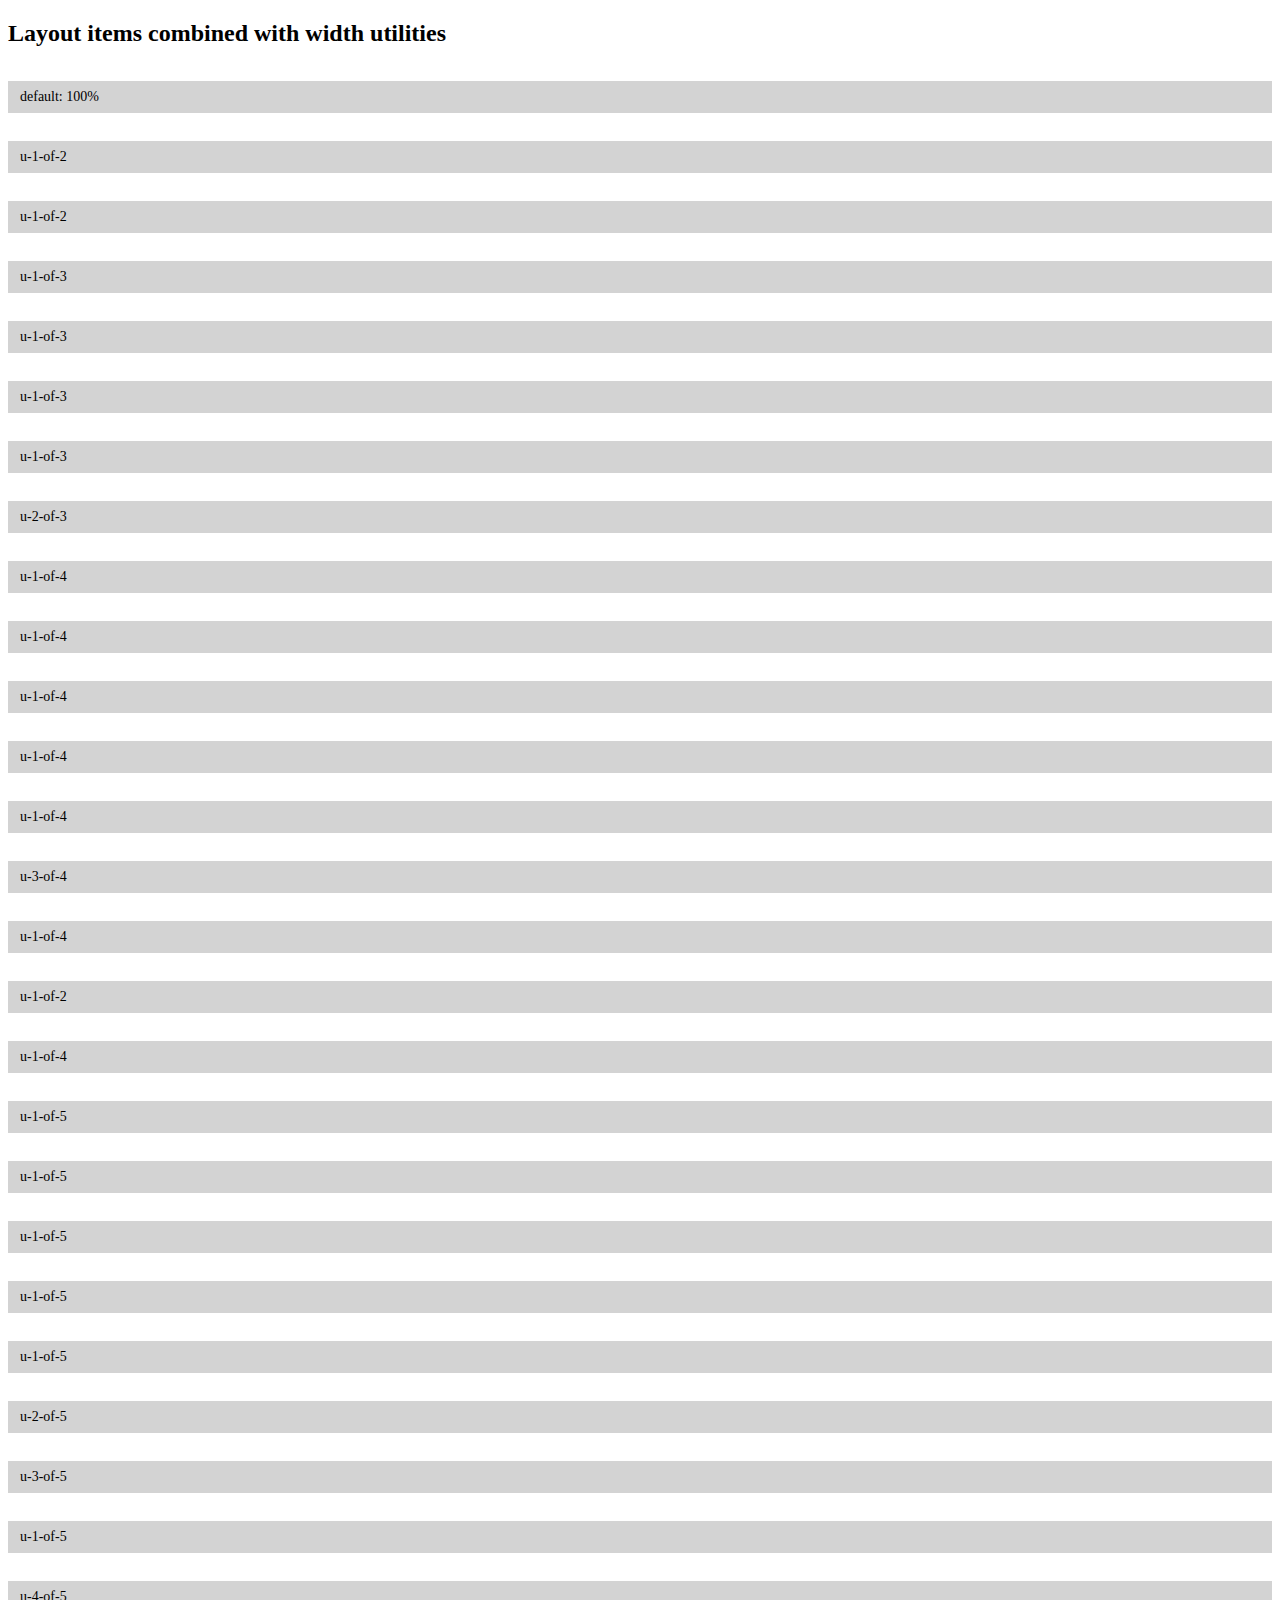
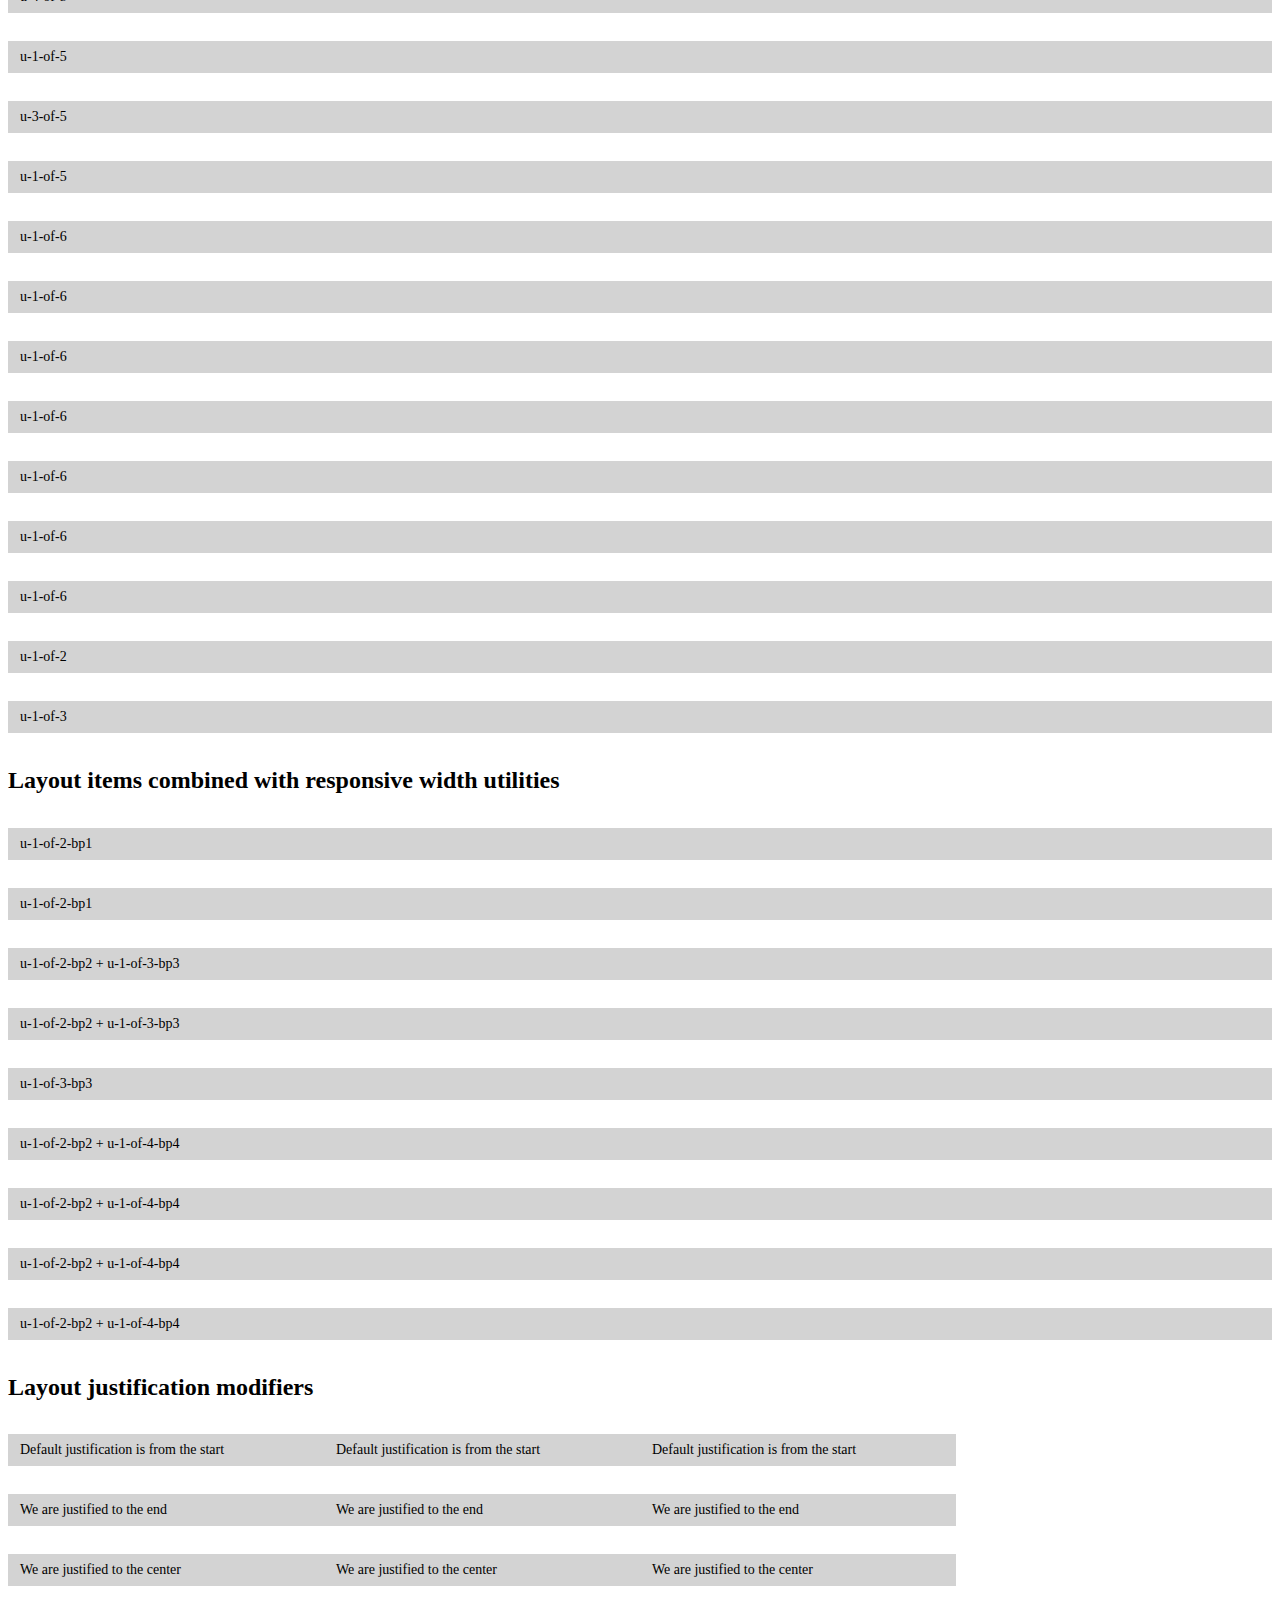
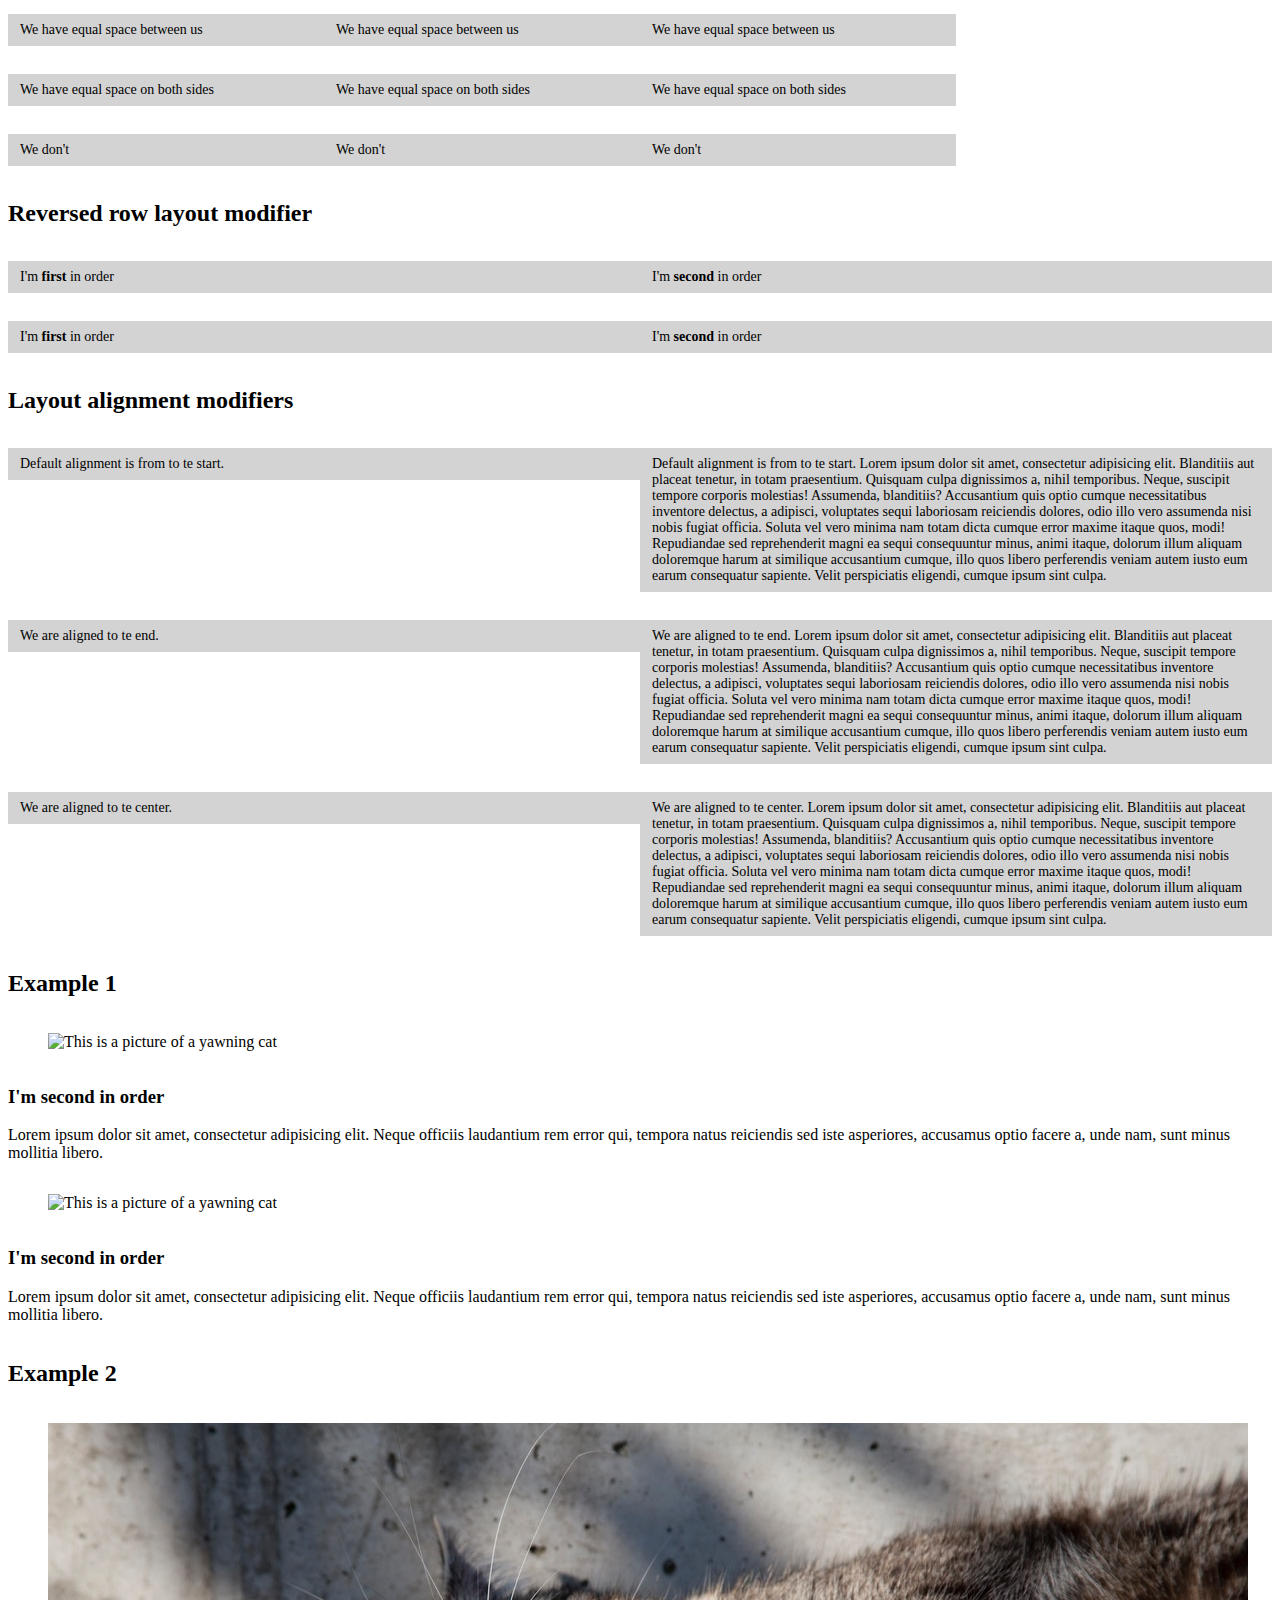
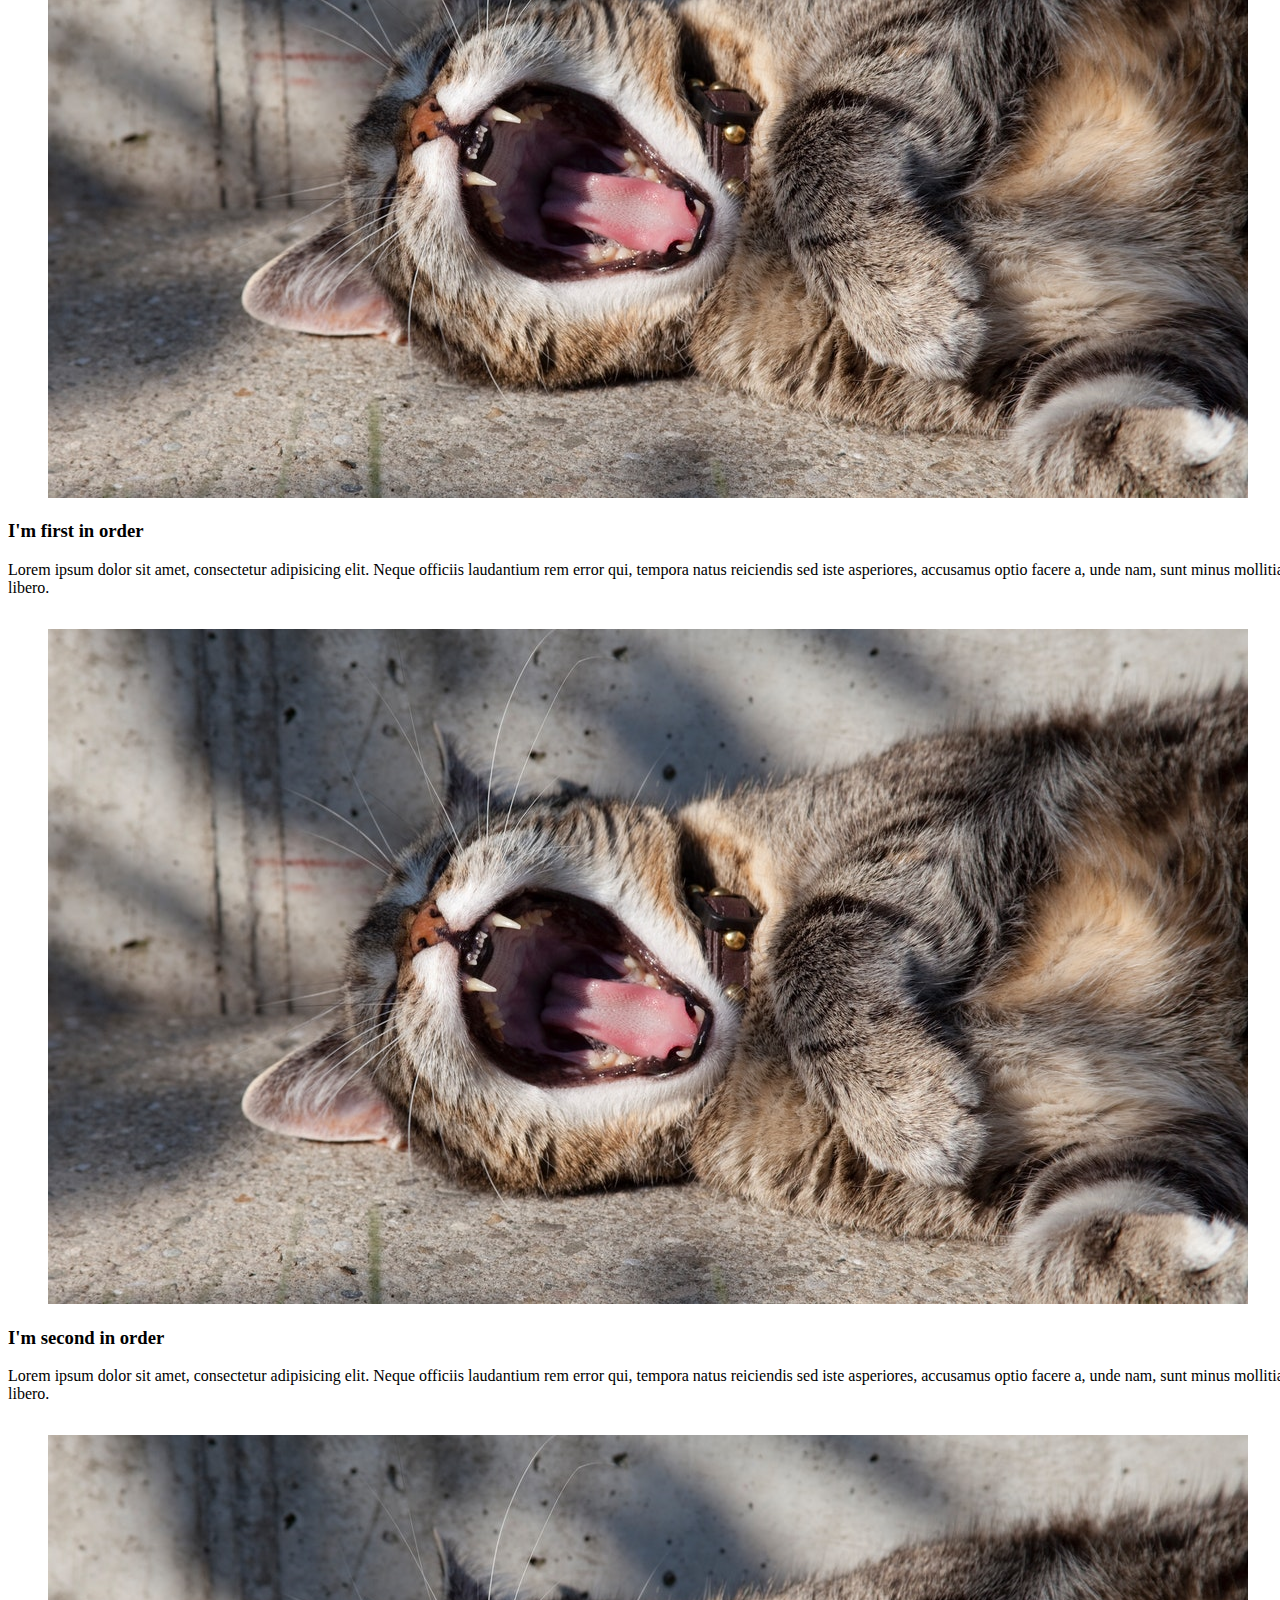
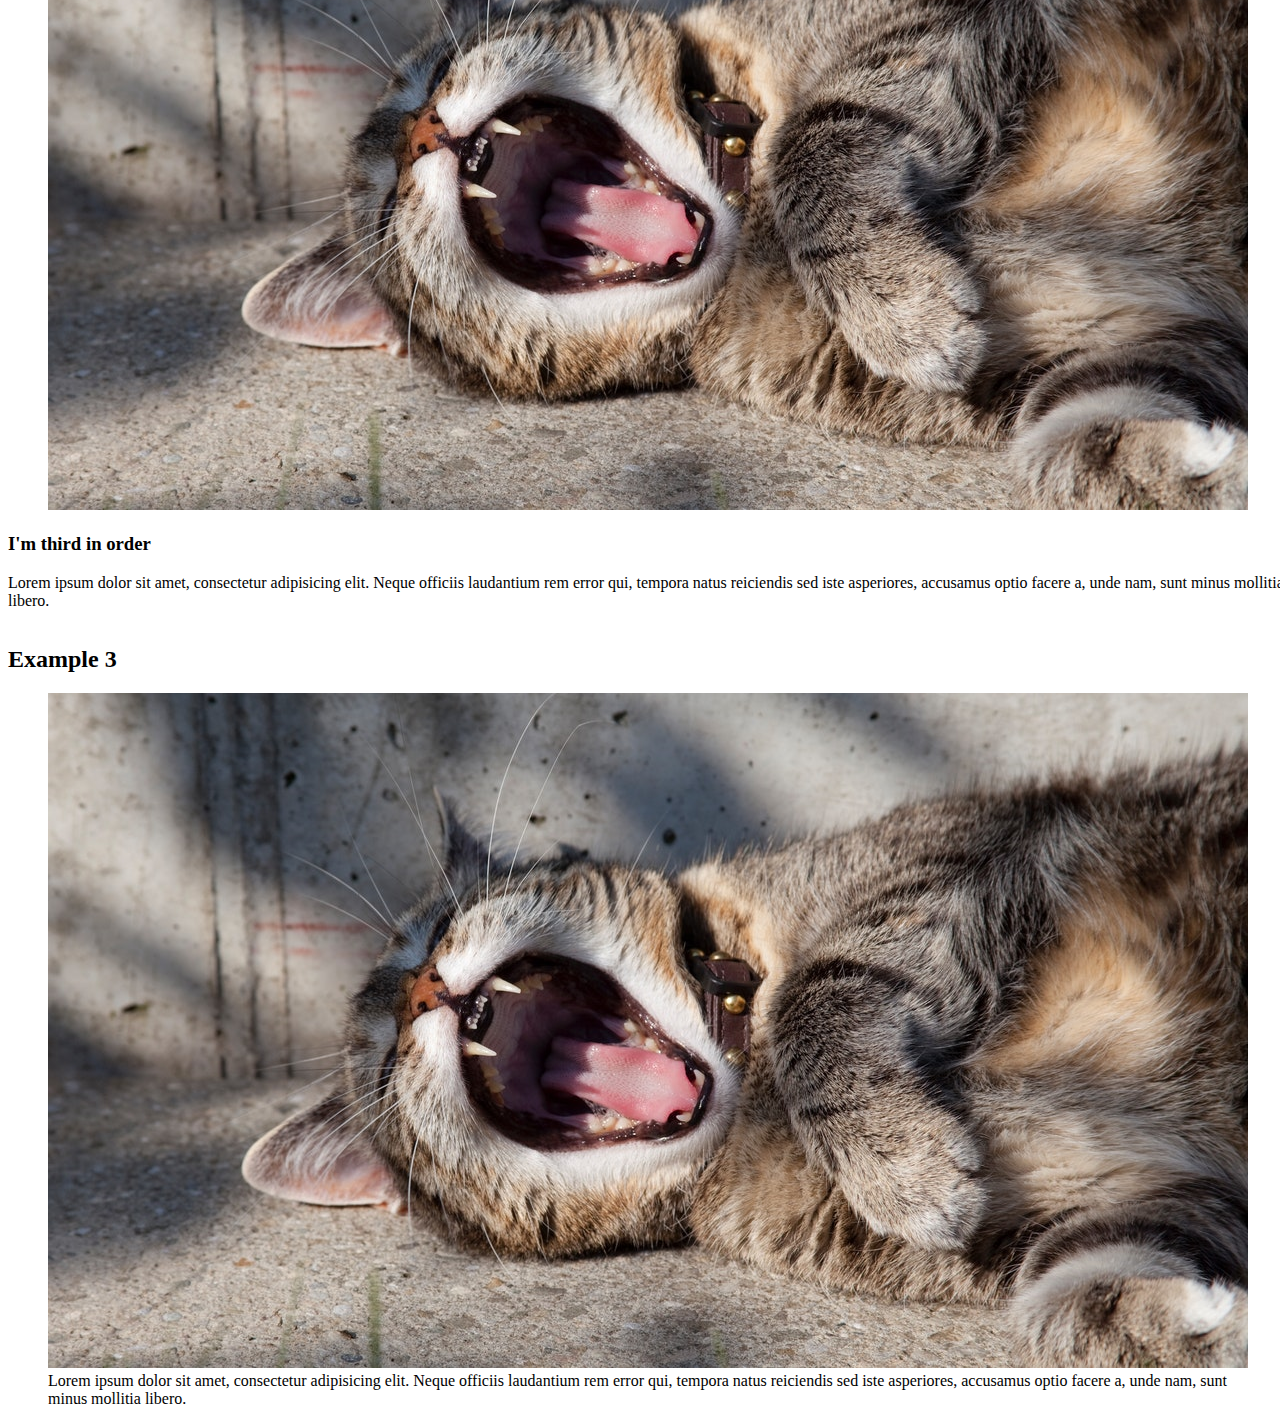
==== layout.html @ ce3c095b "Initial commit" ====
<!DOCTYPE html>
<html lang="en">

<head>
    <meta charset="utf-8">
    <meta http-equiv="x-ua-compatible" content="ie=edge">
    <title>Simon Coudeville - HTML5 Boilerplate</title>
    <meta name="description" content="This is my HTML5 boilerplate.">
    <meta name="viewport" content="width=device-width, initial-scale=1.0">
    <link rel="stylesheet" href="css/screen.css">
</head>

<body>
    <section class="o-row o-row--l">
        <div class="o-container">
            <h2>Layout items combined with width utilities</h2>
            <div class="o-layout o-layout--gutter">
                <div class="o-layout__item">
                    <p class="c-layout-block c-layout-block--ellipsis">default: 100%</p>
                </div>
                <div class="o-layout__item">
                    <p class="c-layout-block c-layout-block--ellipsis">u-1-of-2</p>
                </div>
                <div class="o-layout__item">
                    <p class="c-layout-block c-layout-block--ellipsis">u-1-of-2</p>
                </div>
                <div class="o-layout__item">
                    <p class="c-layout-block c-layout-block--ellipsis">u-1-of-3</p>
                </div>
                <div class="o-layout__item">
                    <p class="c-layout-block c-layout-block--ellipsis">u-1-of-3</p>
                </div>
                <div class="o-layout__item">
                    <p class="c-layout-block c-layout-block--ellipsis">u-1-of-3</p>
                </div>
                <div class="o-layout__item">
                    <p class="c-layout-block c-layout-block--ellipsis">u-1-of-3</p>
                </div>
                <div class="o-layout__item">
                    <p class="c-layout-block c-layout-block--ellipsis">u-2-of-3</p>
                </div>
                <div class="o-layout__item">
                    <p class="c-layout-block c-layout-block--ellipsis">u-1-of-4</p>
                </div>
                <div class="o-layout__item">
                    <p class="c-layout-block c-layout-block--ellipsis">u-1-of-4</p>
                </div>
                <div class="o-layout__item">
                    <p class="c-layout-block c-layout-block--ellipsis">u-1-of-4</p>
                </div>
                <div class="o-layout__item">
                    <p class="c-layout-block c-layout-block--ellipsis">u-1-of-4</p>
                </div>
                <div class="o-layout__item">
                    <p class="c-layout-block c-layout-block--ellipsis">u-1-of-4</p>
                </div>
                <div class="o-layout__item">
                    <p class="c-layout-block c-layout-block--ellipsis">u-3-of-4</p>
                </div>
                <div class="o-layout__item">
                    <p class="c-layout-block c-layout-block--ellipsis">u-1-of-4</p>
                </div>
                <div class="o-layout__item">
                    <p class="c-layout-block c-layout-block--ellipsis">u-1-of-2</p>
                </div>
                <div class="o-layout__item">
                    <p class="c-layout-block c-layout-block--ellipsis">u-1-of-4</p>
                </div>
                <div class="o-layout__item">
                    <p class="c-layout-block c-layout-block--ellipsis">u-1-of-5</p>
                </div>
                <div class="o-layout__item">
                    <p class="c-layout-block c-layout-block--ellipsis">u-1-of-5</p>
                </div>
                <div class="o-layout__item">
                    <p class="c-layout-block c-layout-block--ellipsis">u-1-of-5</p>
                </div>
                <div class="o-layout__item">
                    <p class="c-layout-block c-layout-block--ellipsis">u-1-of-5</p>
                </div>
                <div class="o-layout__item">
                    <p class="c-layout-block c-layout-block--ellipsis">u-1-of-5</p>
                </div>
                <div class="o-layout__item">
                    <p class="c-layout-block c-layout-block--ellipsis">u-2-of-5</p>
                </div>
                <div class="o-layout__item">
                    <p class="c-layout-block c-layout-block--ellipsis">u-3-of-5</p>
                </div>
                <div class="o-layout__item">
                    <p class="c-layout-block c-layout-block--ellipsis">u-1-of-5</p>
                </div>
                <div class="o-layout__item">
                    <p class="c-layout-block c-layout-block--ellipsis">u-4-of-5</p>
                </div>
                <div class="o-layout__item">
                    <p class="c-layout-block c-layout-block--ellipsis">u-1-of-5</p>
                </div>
                <div class="o-layout__item">
                    <p class="c-layout-block c-layout-block--ellipsis">u-3-of-5</p>
                </div>
                <div class="o-layout__item">
                    <p class="c-layout-block c-layout-block--ellipsis">u-1-of-5</p>
                </div>
                <div class="o-layout__item">
                    <p class="c-layout-block c-layout-block--ellipsis">u-1-of-6</p>
                </div>
                <div class="o-layout__item">
                    <p class="c-layout-block c-layout-block--ellipsis">u-1-of-6</p>
                </div>
                <div class="o-layout__item">
                    <p class="c-layout-block c-layout-block--ellipsis">u-1-of-6</p>
                </div>
                <div class="o-layout__item">
                    <p class="c-layout-block c-layout-block--ellipsis">u-1-of-6</p>
                </div>
                <div class="o-layout__item">
                    <p class="c-layout-block c-layout-block--ellipsis">u-1-of-6</p>
                </div>
                <div class="o-layout__item">
                    <p class="c-layout-block c-layout-block--ellipsis">u-1-of-6</p>
                </div>
                <div class="o-layout__item">
                    <p class="c-layout-block c-layout-block--ellipsis">u-1-of-6</p>
                </div>
                <div class="o-layout__item">
                    <p class="c-layout-block c-layout-block--ellipsis">u-1-of-2</p>
                </div>
                <div class="o-layout__item">
                    <p class="c-layout-block c-layout-block--ellipsis">u-1-of-3</p>
                </div>
            </div>
        </div>
    </section>
    <section class="o-row o-row--l">
        <div class="o-container">
            <h2>Layout items combined with responsive width utilities</h2>
            <div class="o-layout o-layout--gutter">
                <div class="o-layout__item">
                    <p class="c-layout-block c-layout-block--ellipsis">u-1-of-2-bp1</p>
                </div>
                <div class="o-layout__item">
                    <p class="c-layout-block c-layout-block--ellipsis">u-1-of-2-bp1</p>
                </div>
                <div class="o-layout__item">
                    <p class="c-layout-block c-layout-block--ellipsis">u-1-of-2-bp2 + u-1-of-3-bp3</p>
                </div>
                <div class="o-layout__item">
                    <p class="c-layout-block c-layout-block--ellipsis">u-1-of-2-bp2 + u-1-of-3-bp3</p>
                </div>
                <div class="o-layout__item">
                    <p class="c-layout-block c-layout-block--ellipsis">u-1-of-3-bp3</p>
                </div>
                <div class="o-layout__item">
                    <p class="c-layout-block c-layout-block--ellipsis">u-1-of-2-bp2 + u-1-of-4-bp4</p>
                </div>
                <div class="o-layout__item">
                    <p class="c-layout-block c-layout-block--ellipsis">u-1-of-2-bp2 + u-1-of-4-bp4</p>
                </div>
                <div class="o-layout__item">
                    <p class="c-layout-block c-layout-block--ellipsis">u-1-of-2-bp2 + u-1-of-4-bp4</p>
                </div>
                <div class="o-layout__item">
                    <p class="c-layout-block c-layout-block--ellipsis">u-1-of-2-bp2 + u-1-of-4-bp4</p>
                </div>
            </div>
        </div>
    </section>
    <section class="o-row o-row--l">
        <div class="o-container">
            <h2>Layout justification modifiers</h2>
            <div class="o-layout o-layout--gutter">
                <div class="o-layout__item u-1-of-4-bp2">
                    <p class="c-layout-block c-layout-block--ellipsis">Default justification is from the start</p>
                </div>
                <div class="o-layout__item u-1-of-4-bp2">
                    <p class="c-layout-block c-layout-block--ellipsis">Default justification is from the start</p>
                </div>
                <div class="o-layout__item u-1-of-4-bp2">
                    <p class="c-layout-block c-layout-block--ellipsis">Default justification is from the start</p>
                </div>
            </div>
            <div class="o-layout o-layout--gutter">
                <div class="o-layout__item u-1-of-4-bp2">
                    <p class="c-layout-block c-layout-block--ellipsis">We are justified to the end</p>
                </div>
                <div class="o-layout__item u-1-of-4-bp2">
                    <p class="c-layout-block c-layout-block--ellipsis">We are justified to the end</p>
                </div>
                <div class="o-layout__item u-1-of-4-bp2">
                    <p class="c-layout-block c-layout-block--ellipsis">We are justified to the end</p>
                </div>
            </div>
            <div class="o-layout o-layout--gutter">
                <div class="o-layout__item u-1-of-4-bp2">
                    <p class="c-layout-block c-layout-block--ellipsis">We are justified to the center</p>
                </div>
                <div class="o-layout__item u-1-of-4-bp2">
                    <p class="c-layout-block c-layout-block--ellipsis">We are justified to the center</p>
                </div>
                <div class="o-layout__item u-1-of-4-bp2">
                    <p class="c-layout-block c-layout-block--ellipsis">We are justified to the center</p>
                </div>
            </div>
            <div class="o-layout o-layout--gutter">
                <div class="o-layout__item u-1-of-4-bp2">
                    <p class="c-layout-block c-layout-block--ellipsis">We have equal space between us</p>
                </div>
                <div class="o-layout__item u-1-of-4-bp2">
                    <p class="c-layout-block c-layout-block--ellipsis">We have equal space between us</p>
                </div>
                <div class="o-layout__item u-1-of-4-bp2">
                    <p class="c-layout-block c-layout-block--ellipsis">We have equal space between us</p>
                </div>
            </div>
            <div class="o-layout o-layout--gutter">
                <div class="o-layout__item u-1-of-4-bp2">
                    <p class="c-layout-block c-layout-block--ellipsis">We have equal space on both sides</p>
                </div>
                <div class="o-layout__item u-1-of-4-bp2">
                    <p class="c-layout-block c-layout-block--ellipsis">We have equal space on both sides</p>
                </div>
                <div class="o-layout__item u-1-of-4-bp2">
                    <p class="c-layout-block c-layout-block--ellipsis">We have equal space on both sides</p>
                </div>
            </div>
            <div class="o-layout o-layout--gutter">
                <div class="o-layout__item u-1-of-4-bp2">
                    <p class="c-layout-block c-layout-block--ellipsis">We don't </p>
                </div>
                <div class="o-layout__item u-1-of-4-bp2">
                    <p class="c-layout-block c-layout-block--ellipsis">We don't </p>
                </div>
                <div class="o-layout__item u-1-of-4-bp2">
                    <p class="c-layout-block c-layout-block--ellipsis">We don't </p>
                </div>
            </div>
        </div>
    </section>
    <section class="o-row o-row--l">
        <div class="o-container">
            <h2>Reversed row layout modifier</h2>
            <div class="o-layout o-layout--gutter">
                <div class="o-layout__item u-1-of-2-bp2">
                    <p class="c-layout-block c-layout-block--ellipsis">I'm <strong>first</strong> in order</p>
                </div>
                <div class="o-layout__item u-1-of-2-bp2">
                    <p class="c-layout-block c-layout-block--ellipsis">I'm <strong>second</strong> in order</p>
                </div>
            </div>
            <div class="o-layout o-layout--gutter">
                <div class="o-layout__item u-1-of-2-bp2">
                    <p class="c-layout-block c-layout-block--ellipsis">I'm <strong>first</strong> in order</p>
                </div>
                <div class="o-layout__item u-1-of-2-bp2">
                    <p class="c-layout-block c-layout-block--ellipsis">I'm <strong>second</strong> in order</p>
                </div>
            </div>
        </div>
    </section>
    <section class="o-row o-row--l">
        <div class="o-container">
            <h2>Layout alignment modifiers</h2>
            <div class="o-layout o-layout--gutter">
                <div class="o-layout__item u-1-of-2-bp2">
                    <p class="c-layout-block">Default alignment is from to te start.</p>
                </div>
                <div class="o-layout__item u-1-of-2-bp2">
                    <p class="c-layout-block">Default alignment is from to te start. Lorem ipsum dolor sit amet,
                        consectetur adipisicing elit. Blanditiis aut placeat tenetur, in totam praesentium. Quisquam
                        culpa dignissimos a, nihil temporibus. Neque, suscipit tempore corporis molestias! Assumenda,
                        blanditiis? Accusantium quis optio cumque necessitatibus inventore delectus, a adipisci,
                        voluptates sequi laboriosam reiciendis dolores, odio illo vero assumenda nisi nobis fugiat
                        officia. Soluta vel vero minima nam totam dicta cumque error maxime itaque quos, modi!
                        Repudiandae sed reprehenderit magni ea sequi consequuntur minus, animi itaque, dolorum illum
                        aliquam doloremque harum at similique accusantium cumque, illo quos libero perferendis veniam
                        autem iusto eum earum consequatur sapiente. Velit perspiciatis eligendi, cumque ipsum sint
                        culpa.</p>
                </div>
            </div>
            <div class="o-layout o-layout--gutter">
                <div class="o-layout__item u-1-of-2-bp2">
                    <p class="c-layout-block">We are aligned to te end.</p>
                </div>
                <div class="o-layout__item u-1-of-2-bp2">
                    <p class="c-layout-block">We are aligned to te end. Lorem ipsum dolor sit amet, consectetur
                        adipisicing elit. Blanditiis aut placeat tenetur, in totam praesentium. Quisquam culpa
                        dignissimos a, nihil temporibus. Neque, suscipit tempore corporis molestias! Assumenda,
                        blanditiis? Accusantium quis optio cumque necessitatibus inventore delectus, a adipisci,
                        voluptates sequi laboriosam reiciendis dolores, odio illo vero assumenda nisi nobis fugiat
                        officia. Soluta vel vero minima nam totam dicta cumque error maxime itaque quos, modi!
                        Repudiandae sed reprehenderit magni ea sequi consequuntur minus, animi itaque, dolorum illum
                        aliquam doloremque harum at similique accusantium cumque, illo quos libero perferendis veniam
                        autem iusto eum earum consequatur sapiente. Velit perspiciatis eligendi, cumque ipsum sint
                        culpa.</p>
                </div>
            </div>
            <div class="o-layout o-layout--gutter">
                <div class="o-layout__item u-1-of-2-bp2">
                    <p class="c-layout-block">We are aligned to te center.</p>
                </div>
                <div class="o-layout__item u-1-of-2-bp2">
                    <p class="c-layout-block">We are aligned to te center. Lorem ipsum dolor sit amet, consectetur
                        adipisicing elit. Blanditiis aut placeat tenetur, in totam praesentium. Quisquam culpa
                        dignissimos a, nihil temporibus. Neque, suscipit tempore corporis molestias! Assumenda,
                        blanditiis? Accusantium quis optio cumque necessitatibus inventore delectus, a adipisci,
                        voluptates sequi laboriosam reiciendis dolores, odio illo vero assumenda nisi nobis fugiat
                        officia. Soluta vel vero minima nam totam dicta cumque error maxime itaque quos, modi!
                        Repudiandae sed reprehenderit magni ea sequi consequuntur minus, animi itaque, dolorum illum
                        aliquam doloremque harum at similique accusantium cumque, illo quos libero perferendis veniam
                        autem iusto eum earum consequatur sapiente. Velit perspiciatis eligendi, cumque ipsum sint
                        culpa.</p>
                </div>
            </div>
        </div>
    </section>
    <section>
        <header class="o-row o-row--l">
            <div class="o-container">
                <h2>Example 1</h2>
            </div>
        </header>
        <article class="o-row o-row--l">
            <div class="o-container">
                <div class="o-layout">
                    <div class="o-layout__item">
                        <figure>
                            <img src="img/yawning-cat-square.jpg" alt="This is a picture of a yawning cat">
                        </figure>
                    </div>
                    <div class="o-layout__item">
                        <h3>I'm second in order</h3>
                        <p>
                            Lorem ipsum dolor sit amet, consectetur adipisicing elit. Neque officiis laudantium rem
                            error qui, tempora natus reiciendis sed iste asperiores, accusamus optio facere a, unde nam,
                            sunt minus mollitia libero.
                        </p>
                    </div>
                </div>
            </div>
        </article>
        <article class="o-row o-row--l">
            <div class="o-container">
                <div class="o-layout">
                    <div class="o-layout__item">
                        <figure>
                            <img src="img/yawning-cat-square.jpg" alt="This is a picture of a yawning cat">
                        </figure>
                    </div>
                    <div class="o-layout__item">
                        <h3>I'm second in order</h3>
                        <p>
                            Lorem ipsum dolor sit amet, consectetur adipisicing elit. Neque officiis laudantium rem
                            error qui, tempora natus reiciendis sed iste asperiores, accusamus optio facere a, unde nam,
                            sunt minus mollitia libero.
                        </p>
                    </div>
                </div>
            </div>
        </article>
    </section>
    <section class="o-row o-row--l">
        <div class="o-container">
            <h2>Example 2</h2>
            <div class="o-layout">
                <article class="o-layout__item">
                    <figure>
                        <img src="img/yawning-cat.jpeg" alt="This is a picture of a yawning cat">
                    </figure>
                    <h3>I'm first in order</h3>
                    <p>
                        Lorem ipsum dolor sit amet, consectetur adipisicing elit. Neque officiis laudantium rem
                        error qui, tempora natus reiciendis sed iste asperiores, accusamus optio facere a, unde nam,
                        sunt minus mollitia libero.
                    </p>
                </article>
                <article class="o-layout__item">
                    <figure>
                        <img src="img/yawning-cat.jpeg" alt="This is a picture of a yawning cat">
                    </figure>
                    <h3>I'm second in order</h3>
                    <p>
                        Lorem ipsum dolor sit amet, consectetur adipisicing elit. Neque officiis laudantium rem
                        error qui, tempora natus reiciendis sed iste asperiores, accusamus optio facere a, unde nam,
                        sunt minus mollitia libero.
                    </p>
                </article>
                <article class="o-layout__item">
                    <figure>
                        <img src="img/yawning-cat.jpeg" alt="This is a picture of a yawning cat">
                    </figure>
                    <h3>I'm third in order</h3>
                    <p>
                        Lorem ipsum dolor sit amet, consectetur adipisicing elit. Neque officiis laudantium rem
                        error qui, tempora natus reiciendis sed iste asperiores, accusamus optio facere a, unde nam,
                        sunt minus mollitia libero.
                    </p>
                </article>
            </div>
        </div>
    </section>
    <section class="o-row o-row--l">

        <div class="o-container">
            <h2>Example 3</h2>
            <figure class="o-layout">

                <div class="o-layout__item">
                    <img src="img/yawning-cat.jpeg" alt="This is a picture of a yawning cat">
                </div>
                <div class="o-layout__item">
                    <figcaption class="u-max-width-sm">Lorem ipsum dolor sit amet, consectetur adipisicing elit.
                        Neque officiis laudantium rem error qui, tempora natus reiciendis sed iste asperiores,
                        accusamus optio facere a, unde nam, sunt minus mollitia libero.</figcaption>
                </div>

            </figure>
        </div>

    </section>
</body>

</html>
---- css/screen.css ----
/*---------------------------------------/*
 # Imports
/*---------------------------------------*/
/*---------------------------------------/*
 # TOOLS
/*---------------------------------------*/
/*---------------------------------------/*
 # SETTINGS
/*---------------------------------------*/
/*---------------------------------------/*
 # GENERIC
/*---------------------------------------*/
/*---------------------------------------/*
 # ELEMENTS
/*---------------------------------------*/
/*
    Elements: Page
    ---
    Default markup for page level elements
*/
/*
    Customize the background color and color to match your design.
*/
/*
    Elements: typography
    ---
    Default markup for typographic elements
*/
/*---------------------------------------/*
 # OBJECTS
/*---------------------------------------*/
/*
    Objects: Row
    ---
    Creates a horizontal row with padding
*/
/*
    Objects: Container
    ---
    Creates a horizontal container that sets de global max-width
*/
/*
    Objects: Layout
    ---
    Creates a Layout with flexbox
*/
/*
    Objects: Layout
    ---
    The layout object provides us with a column-style layout system. This object
    contains the basic structural elements, but classes should be complemented
    with width utilities
*/
.o-layout {
  display: flex;
  flex-wrap: wrap;
}

.o-layout__item {
  flex-basis: 100%;
}

/* gutter modifiers, these affect o-layout__item too */
/* reverse horizontal row modifier */
.o-layout--row-reverse {
  flex-direction: row-reverse;
}

/* Horizontal alignment modifiers*/
.o-layout--justify-start {
  justify-content: flex-start;
}

.o-layout--justify-end {
  justify-content: flex-end;
}

.o-layout--justify-center {
  justify-content: center;
}

.o-layout--justify-space-around {
  justify-content: space-around;
}

.o-layout--justify-space-evenly {
  justify-content: space-evenly;
}

.o-layout--justify-space-between {
  justify-content: space-between;
}

/* Vertical alignment modifiers */
.o-layout--align-start {
  align-items: flex-start;
}

.o-layout--align-end {
  align-items: flex-end;
}

.o-layout--align-center {
  align-items: center;
}

.o-layout--align-baseline {
  align-items: baseline;
}

/* Vertical alignment modifiers that only work if there is more than one flex item */
.o-layout--align-content-start {
  align-content: start;
}

.o-layout--align-content-end {
  align-content: end;
}

.o-layout--align-content-center {
  align-content: center;
}

.o-layout--align-content-space-around {
  align-content: space-around;
}

.o-layout--align-content-space-between {
  align-content: space-between;
}

/*---------------------------------------/*
 # COMPONENTS
/*---------------------------------------*/
/*
    Component: layout block
    ---
    A small component to demonstrate the layout items
*/
.c-layout-block {
  background-color: LightGrey;
  padding: 8px 12px;
  font-size: 14px;
  line-height: 16px;
}

.c-layout-block--ellipsis {
  overflow: hidden;
  text-overflow: ellipsis;
  white-space: nowrap;
}

/*---------------------------------------/*
 # UTILITIES
/*---------------------------------------*/
/*
    Utilities: Widths
    ---
    Width utility classes
*/
.u-flex-basis-auto {
  flex-basis: auto;
}

.u-1-of-2 {
  flex-basis: 50% !important;
}

.u-2-of-2 {
  flex-basis: 100% !important;
}

.u-1-of-3 {
  flex-basis: 33.3333333333% !important;
}

.u-2-of-3 {
  flex-basis: 66.6666666667% !important;
}

.u-3-of-3 {
  flex-basis: 100% !important;
}

.u-1-of-4 {
  flex-basis: 25% !important;
}

.u-2-of-4 {
  flex-basis: 50% !important;
}

.u-3-of-4 {
  flex-basis: 75% !important;
}

.u-4-of-4 {
  flex-basis: 100% !important;
}

.u-1-of-5 {
  flex-basis: 20% !important;
}

.u-2-of-5 {
  flex-basis: 40% !important;
}

.u-3-of-5 {
  flex-basis: 60% !important;
}

.u-4-of-5 {
  flex-basis: 80% !important;
}

.u-5-of-5 {
  flex-basis: 100% !important;
}

.u-1-of-6 {
  flex-basis: 16.6666666667% !important;
}

.u-2-of-6 {
  flex-basis: 33.3333333333% !important;
}

.u-3-of-6 {
  flex-basis: 50% !important;
}

.u-4-of-6 {
  flex-basis: 66.6666666667% !important;
}

.u-5-of-6 {
  flex-basis: 83.3333333333% !important;
}

.u-6-of-6 {
  flex-basis: 100% !important;
}

@media (min-width: 36.0625em) {
  .u-1-of-2-bp1 {
    flex-basis: 50% !important;
  }
  .u-2-of-2-bp1 {
    flex-basis: 100% !important;
  }
  .u-1-of-3-bp1 {
    flex-basis: 33.3333333333% !important;
  }
  .u-2-of-3-bp1 {
    flex-basis: 66.6666666667% !important;
  }
  .u-3-of-3-bp1 {
    flex-basis: 100% !important;
  }
  .u-1-of-4-bp1 {
    flex-basis: 25% !important;
  }
  .u-2-of-4-bp1 {
    flex-basis: 50% !important;
  }
  .u-3-of-4-bp1 {
    flex-basis: 75% !important;
  }
  .u-4-of-4-bp1 {
    flex-basis: 100% !important;
  }
  .u-1-of-5-bp1 {
    flex-basis: 20% !important;
  }
  .u-2-of-5-bp1 {
    flex-basis: 40% !important;
  }
  .u-3-of-5-bp1 {
    flex-basis: 60% !important;
  }
  .u-4-of-5-bp1 {
    flex-basis: 80% !important;
  }
  .u-5-of-5-bp1 {
    flex-basis: 100% !important;
  }
  .u-1-of-6-bp1 {
    flex-basis: 16.6666666667% !important;
  }
  .u-2-of-6-bp1 {
    flex-basis: 33.3333333333% !important;
  }
  .u-3-of-6-bp1 {
    flex-basis: 50% !important;
  }
  .u-4-of-6-bp1 {
    flex-basis: 66.6666666667% !important;
  }
  .u-5-of-6-bp1 {
    flex-basis: 83.3333333333% !important;
  }
  .u-6-of-6-bp1 {
    flex-basis: 100% !important;
  }
}
@media (min-width: 48.0625em) {
  .u-1-of-2-bp2 {
    flex-basis: 50% !important;
  }
  .u-2-of-2-bp2 {
    flex-basis: 100% !important;
  }
  .u-1-of-3-bp2 {
    flex-basis: 33.3333333333% !important;
  }
  .u-2-of-3-bp2 {
    flex-basis: 66.6666666667% !important;
  }
  .u-3-of-3-bp2 {
    flex-basis: 100% !important;
  }
  .u-1-of-4-bp2 {
    flex-basis: 25% !important;
  }
  .u-2-of-4-bp2 {
    flex-basis: 50% !important;
  }
  .u-3-of-4-bp2 {
    flex-basis: 75% !important;
  }
  .u-4-of-4-bp2 {
    flex-basis: 100% !important;
  }
  .u-1-of-5-bp2 {
    flex-basis: 20% !important;
  }
  .u-2-of-5-bp2 {
    flex-basis: 40% !important;
  }
  .u-3-of-5-bp2 {
    flex-basis: 60% !important;
  }
  .u-4-of-5-bp2 {
    flex-basis: 80% !important;
  }
  .u-5-of-5-bp2 {
    flex-basis: 100% !important;
  }
  .u-1-of-6-bp2 {
    flex-basis: 16.6666666667% !important;
  }
  .u-2-of-6-bp2 {
    flex-basis: 33.3333333333% !important;
  }
  .u-3-of-6-bp2 {
    flex-basis: 50% !important;
  }
  .u-4-of-6-bp2 {
    flex-basis: 66.6666666667% !important;
  }
  .u-5-of-6-bp2 {
    flex-basis: 83.3333333333% !important;
  }
  .u-6-of-6-bp2 {
    flex-basis: 100% !important;
  }
}
@media (min-width: 62.0625em) {
  .u-1-of-2-bp3 {
    flex-basis: 50% !important;
  }
  .u-2-of-2-bp3 {
    flex-basis: 100% !important;
  }
  .u-1-of-3-bp3 {
    flex-basis: 33.3333333333% !important;
  }
  .u-2-of-3-bp3 {
    flex-basis: 66.6666666667% !important;
  }
  .u-3-of-3-bp3 {
    flex-basis: 100% !important;
  }
  .u-1-of-4-bp3 {
    flex-basis: 25% !important;
  }
  .u-2-of-4-bp3 {
    flex-basis: 50% !important;
  }
  .u-3-of-4-bp3 {
    flex-basis: 75% !important;
  }
  .u-4-of-4-bp3 {
    flex-basis: 100% !important;
  }
  .u-1-of-5-bp3 {
    flex-basis: 20% !important;
  }
  .u-2-of-5-bp3 {
    flex-basis: 40% !important;
  }
  .u-3-of-5-bp3 {
    flex-basis: 60% !important;
  }
  .u-4-of-5-bp3 {
    flex-basis: 80% !important;
  }
  .u-5-of-5-bp3 {
    flex-basis: 100% !important;
  }
  .u-1-of-6-bp3 {
    flex-basis: 16.6666666667% !important;
  }
  .u-2-of-6-bp3 {
    flex-basis: 33.3333333333% !important;
  }
  .u-3-of-6-bp3 {
    flex-basis: 50% !important;
  }
  .u-4-of-6-bp3 {
    flex-basis: 66.6666666667% !important;
  }
  .u-5-of-6-bp3 {
    flex-basis: 83.3333333333% !important;
  }
  .u-6-of-6-bp3 {
    flex-basis: 100% !important;
  }
}
@media (min-width: 75.0625em) {
  .u-1-of-2-bp4 {
    flex-basis: 50% !important;
  }
  .u-2-of-2-bp4 {
    flex-basis: 100% !important;
  }
  .u-1-of-3-bp4 {
    flex-basis: 33.3333333333% !important;
  }
  .u-2-of-3-bp4 {
    flex-basis: 66.6666666667% !important;
  }
  .u-3-of-3-bp4 {
    flex-basis: 100% !important;
  }
  .u-1-of-4-bp4 {
    flex-basis: 25% !important;
  }
  .u-2-of-4-bp4 {
    flex-basis: 50% !important;
  }
  .u-3-of-4-bp4 {
    flex-basis: 75% !important;
  }
  .u-4-of-4-bp4 {
    flex-basis: 100% !important;
  }
  .u-1-of-5-bp4 {
    flex-basis: 20% !important;
  }
  .u-2-of-5-bp4 {
    flex-basis: 40% !important;
  }
  .u-3-of-5-bp4 {
    flex-basis: 60% !important;
  }
  .u-4-of-5-bp4 {
    flex-basis: 80% !important;
  }
  .u-5-of-5-bp4 {
    flex-basis: 100% !important;
  }
  .u-1-of-6-bp4 {
    flex-basis: 16.6666666667% !important;
  }
  .u-2-of-6-bp4 {
    flex-basis: 33.3333333333% !important;
  }
  .u-3-of-6-bp4 {
    flex-basis: 50% !important;
  }
  .u-4-of-6-bp4 {
    flex-basis: 66.6666666667% !important;
  }
  .u-5-of-6-bp4 {
    flex-basis: 83.3333333333% !important;
  }
  .u-6-of-6-bp4 {
    flex-basis: 100% !important;
  }
}
@media (min-width: 87.5625em) {
  .u-1-of-2-bp5 {
    flex-basis: 50% !important;
  }
  .u-2-of-2-bp5 {
    flex-basis: 100% !important;
  }
  .u-1-of-3-bp5 {
    flex-basis: 33.3333333333% !important;
  }
  .u-2-of-3-bp5 {
    flex-basis: 66.6666666667% !important;
  }
  .u-3-of-3-bp5 {
    flex-basis: 100% !important;
  }
  .u-1-of-4-bp5 {
    flex-basis: 25% !important;
  }
  .u-2-of-4-bp5 {
    flex-basis: 50% !important;
  }
  .u-3-of-4-bp5 {
    flex-basis: 75% !important;
  }
  .u-4-of-4-bp5 {
    flex-basis: 100% !important;
  }
  .u-1-of-5-bp5 {
    flex-basis: 20% !important;
  }
  .u-2-of-5-bp5 {
    flex-basis: 40% !important;
  }
  .u-3-of-5-bp5 {
    flex-basis: 60% !important;
  }
  .u-4-of-5-bp5 {
    flex-basis: 80% !important;
  }
  .u-5-of-5-bp5 {
    flex-basis: 100% !important;
  }
  .u-1-of-6-bp5 {
    flex-basis: 16.6666666667% !important;
  }
  .u-2-of-6-bp5 {
    flex-basis: 33.3333333333% !important;
  }
  .u-3-of-6-bp5 {
    flex-basis: 50% !important;
  }
  .u-4-of-6-bp5 {
    flex-basis: 66.6666666667% !important;
  }
  .u-5-of-6-bp5 {
    flex-basis: 83.3333333333% !important;
  }
  .u-6-of-6-bp5 {
    flex-basis: 100% !important;
  }
}
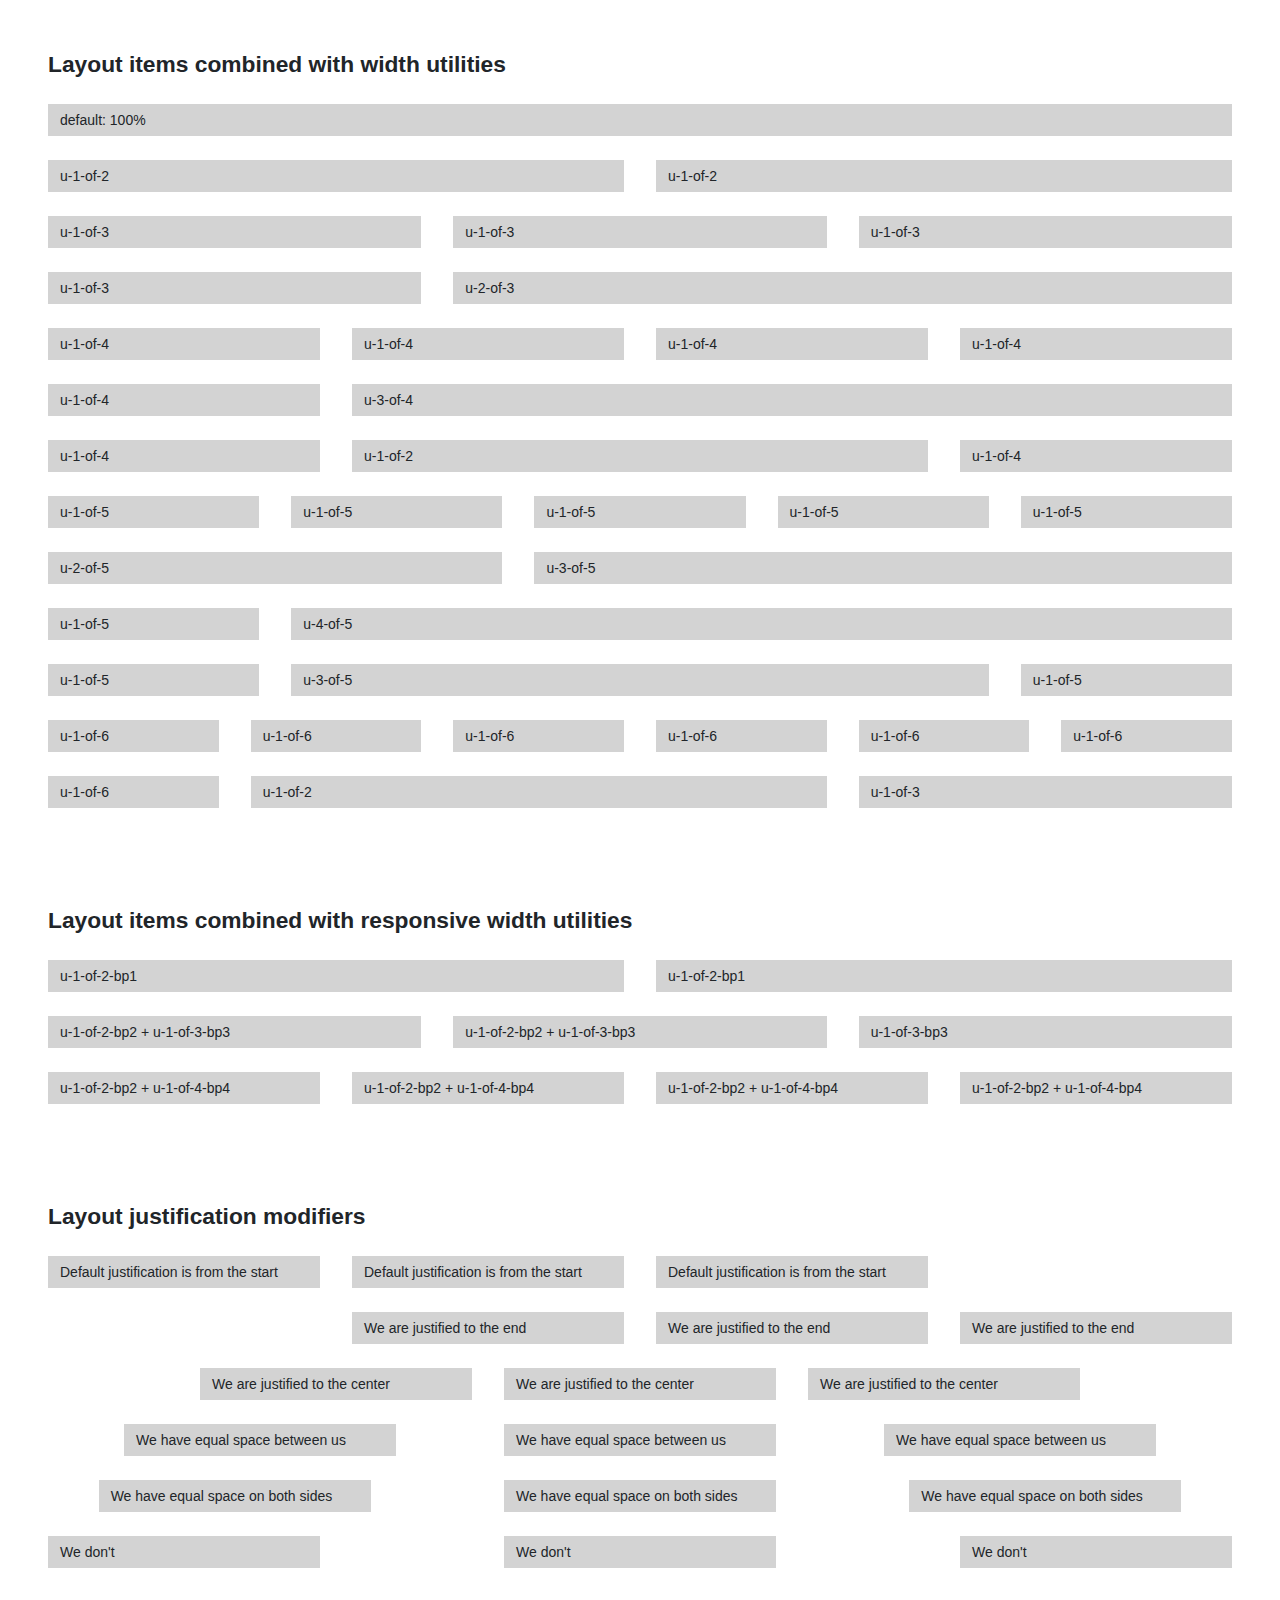
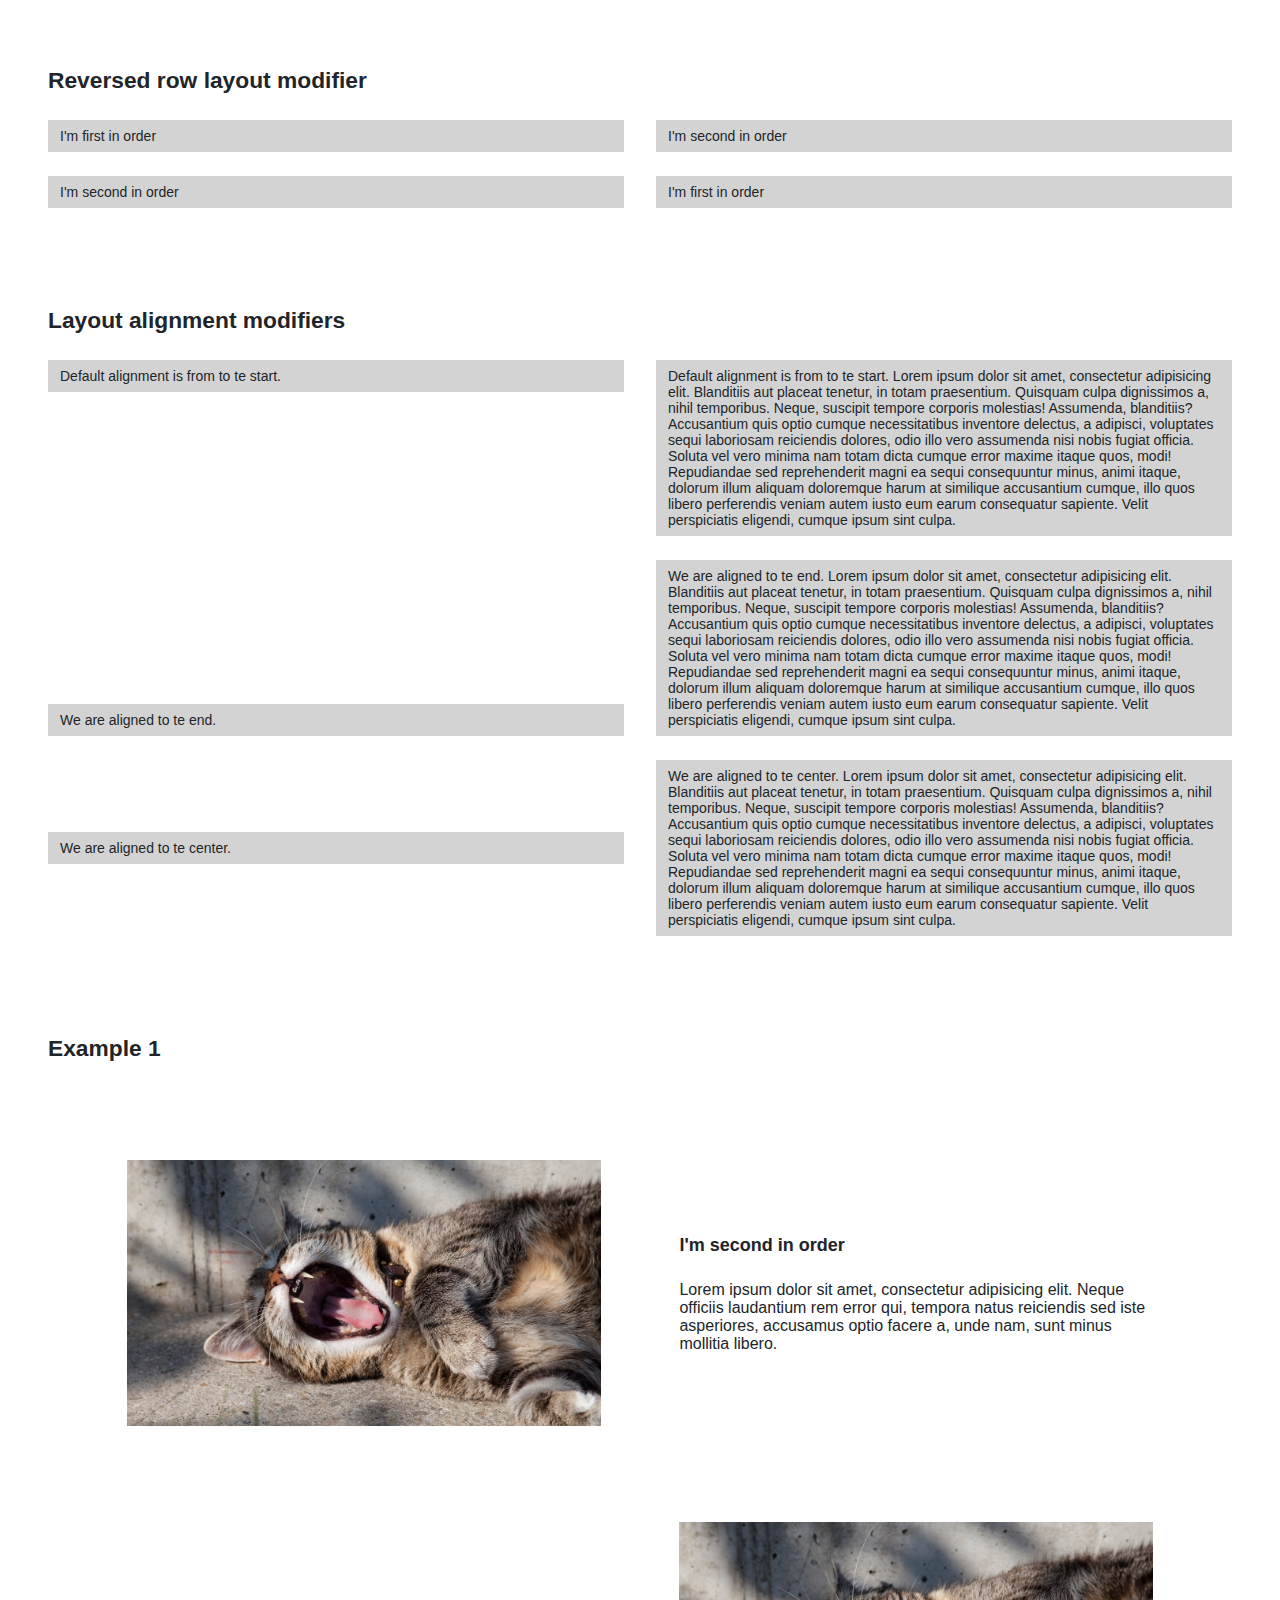
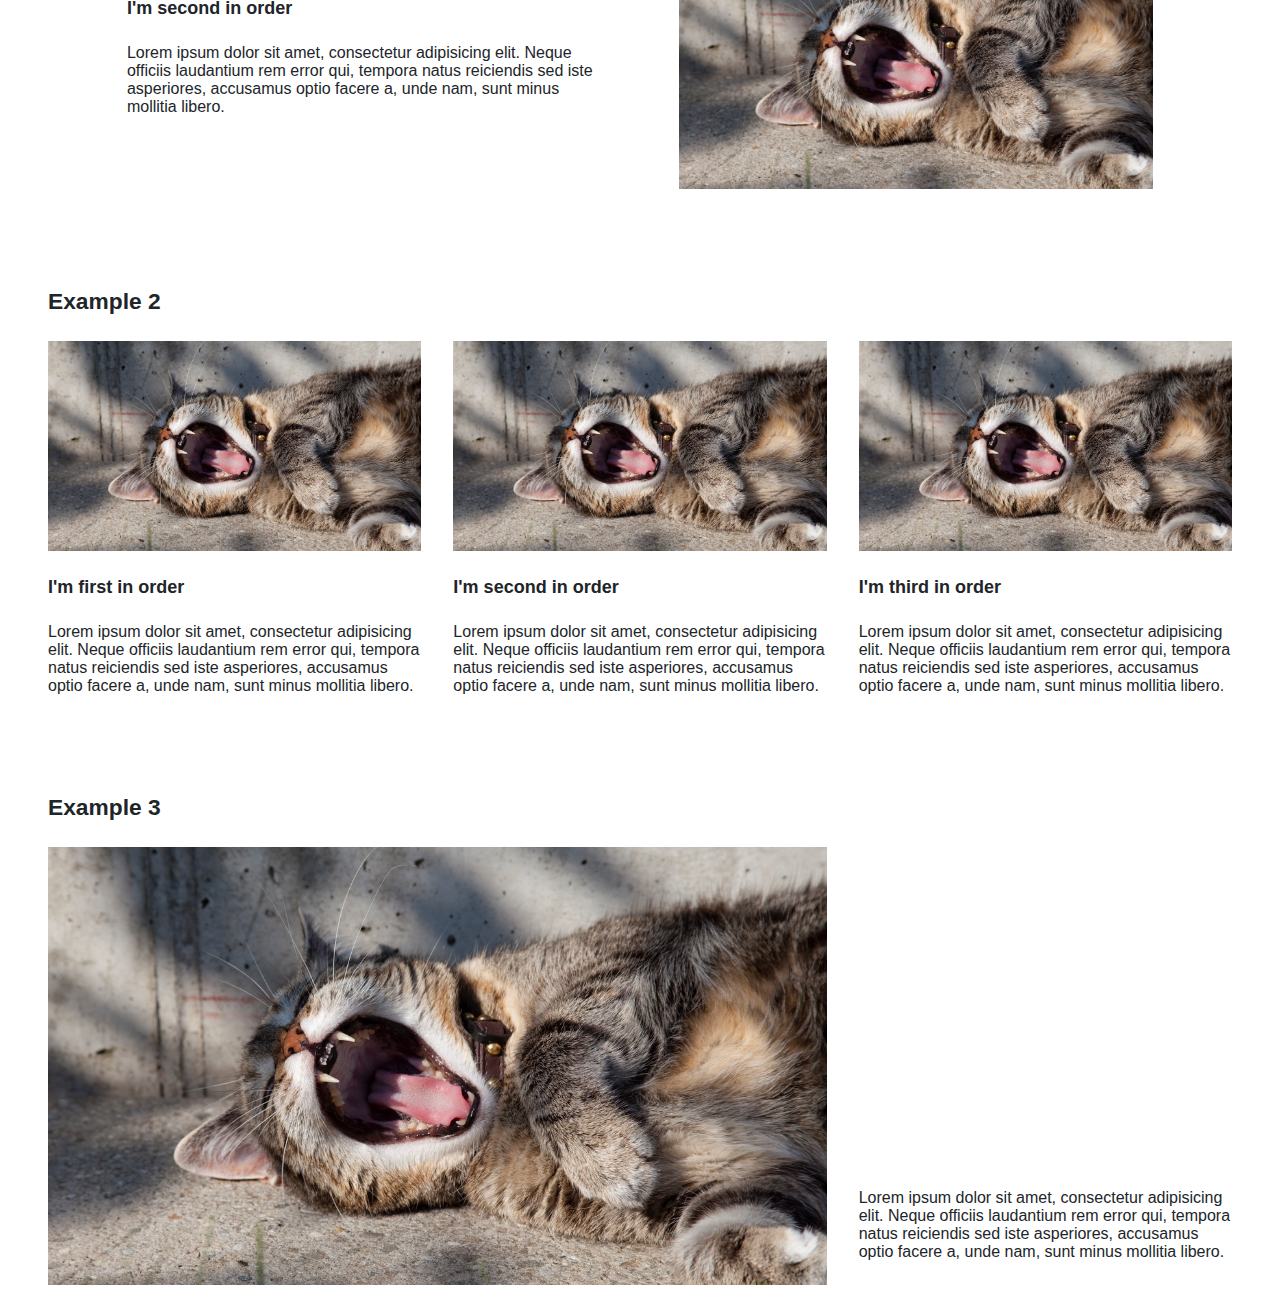
==== commit 76bc2565: "layout af" ====
--- a/layout.html
+++ b/layout.html
@@ -1,12 +1,18 @@
-<!DOCTYPE html>
+<!doctype html>
 <html lang="en">
 
 <head>
     <meta charset="utf-8">
     <meta http-equiv="x-ua-compatible" content="ie=edge">
-    <title>Simon Coudeville - HTML5 Boilerplate</title>
+    <title>Ruben Vierstraete - HTML5 Boilerplate</title>
     <meta name="description" content="This is my HTML5 boilerplate.">
     <meta name="viewport" content="width=device-width, initial-scale=1.0">
+
+    <link rel="icon" href="favicon.ico" sizes="any">
+    <link rel="icon" href="favicon.svg" type="image/svg+xml">
+    <link rel="apple-touch-icon" href="apple-touch-icon.png">
+    <link rel="manifest" href="manifest.webmanifest">
+
     <link rel="stylesheet" href="css/screen.css">
 </head>
 
@@ -15,118 +21,118 @@
         <div class="o-container">
             <h2>Layout items combined with width utilities</h2>
             <div class="o-layout o-layout--gutter">
-                <div class="o-layout__item">
+                <div class="o-layout__item u-1-of-1">
                     <p class="c-layout-block c-layout-block--ellipsis">default: 100%</p>
                 </div>
-                <div class="o-layout__item">
+                <div class="o-layout__item u-1-of-2">
                     <p class="c-layout-block c-layout-block--ellipsis">u-1-of-2</p>
                 </div>
-                <div class="o-layout__item">
+                <div class="o-layout__item u-1-of-2">
                     <p class="c-layout-block c-layout-block--ellipsis">u-1-of-2</p>
                 </div>
-                <div class="o-layout__item">
+                <div class="o-layout__item u-1-of-3">
                     <p class="c-layout-block c-layout-block--ellipsis">u-1-of-3</p>
                 </div>
-                <div class="o-layout__item">
+                <div class="o-layout__item u-1-of-3">
                     <p class="c-layout-block c-layout-block--ellipsis">u-1-of-3</p>
                 </div>
-                <div class="o-layout__item">
+                <div class="o-layout__item u-1-of-3">
                     <p class="c-layout-block c-layout-block--ellipsis">u-1-of-3</p>
                 </div>
-                <div class="o-layout__item">
+                <div class="o-layout__item u-1-of-3">
                     <p class="c-layout-block c-layout-block--ellipsis">u-1-of-3</p>
                 </div>
-                <div class="o-layout__item">
+                <div class="o-layout__item u-2-of-3">
                     <p class="c-layout-block c-layout-block--ellipsis">u-2-of-3</p>
                 </div>
-                <div class="o-layout__item">
-                    <p class="c-layout-block c-layout-block--ellipsis">u-1-of-4</p>
-                </div>
-                <div class="o-layout__item">
-                    <p class="c-layout-block c-layout-block--ellipsis">u-1-of-4</p>
-                </div>
-                <div class="o-layout__item">
-                    <p class="c-layout-block c-layout-block--ellipsis">u-1-of-4</p>
-                </div>
-                <div class="o-layout__item">
-                    <p class="c-layout-block c-layout-block--ellipsis">u-1-of-4</p>
-                </div>
-                <div class="o-layout__item">
-                    <p class="c-layout-block c-layout-block--ellipsis">u-1-of-4</p>
-                </div>
-                <div class="o-layout__item">
+                <div class="o-layout__item u-1-of-4">
+                    <p class="c-layout-block c-layout-block--ellipsis">u-1-of-4</p>
+                </div>
+                <div class="o-layout__item u-1-of-4">
+                    <p class="c-layout-block c-layout-block--ellipsis">u-1-of-4</p>
+                </div>
+                <div class="o-layout__item u-1-of-4">
+                    <p class="c-layout-block c-layout-block--ellipsis">u-1-of-4</p>
+                </div>
+                <div class="o-layout__item u-1-of-4">
+                    <p class="c-layout-block c-layout-block--ellipsis">u-1-of-4</p>
+                </div>
+                <div class="o-layout__item u-1-of-4">
+                    <p class="c-layout-block c-layout-block--ellipsis">u-1-of-4</p>
+                </div>
+                <div class="o-layout__item u-3-of-4">
                     <p class="c-layout-block c-layout-block--ellipsis">u-3-of-4</p>
                 </div>
-                <div class="o-layout__item">
-                    <p class="c-layout-block c-layout-block--ellipsis">u-1-of-4</p>
-                </div>
-                <div class="o-layout__item">
+                <div class="o-layout__item u-1-of-4">
+                    <p class="c-layout-block c-layout-block--ellipsis">u-1-of-4</p>
+                </div>
+                <div class="o-layout__item u-1-of-2">
                     <p class="c-layout-block c-layout-block--ellipsis">u-1-of-2</p>
                 </div>
-                <div class="o-layout__item">
-                    <p class="c-layout-block c-layout-block--ellipsis">u-1-of-4</p>
-                </div>
-                <div class="o-layout__item">
-                    <p class="c-layout-block c-layout-block--ellipsis">u-1-of-5</p>
-                </div>
-                <div class="o-layout__item">
-                    <p class="c-layout-block c-layout-block--ellipsis">u-1-of-5</p>
-                </div>
-                <div class="o-layout__item">
-                    <p class="c-layout-block c-layout-block--ellipsis">u-1-of-5</p>
-                </div>
-                <div class="o-layout__item">
-                    <p class="c-layout-block c-layout-block--ellipsis">u-1-of-5</p>
-                </div>
-                <div class="o-layout__item">
-                    <p class="c-layout-block c-layout-block--ellipsis">u-1-of-5</p>
-                </div>
-                <div class="o-layout__item">
+                <div class="o-layout__item u-1-of-4">
+                    <p class="c-layout-block c-layout-block--ellipsis">u-1-of-4</p>
+                </div>
+                <div class="o-layout__item u-1-of-5">
+                    <p class="c-layout-block c-layout-block--ellipsis">u-1-of-5</p>
+                </div>
+                <div class="o-layout__item u-1-of-5">
+                    <p class="c-layout-block c-layout-block--ellipsis">u-1-of-5</p>
+                </div>
+                <div class="o-layout__item u-1-of-5">
+                    <p class="c-layout-block c-layout-block--ellipsis">u-1-of-5</p>
+                </div>
+                <div class="o-layout__item u-1-of-5">
+                    <p class="c-layout-block c-layout-block--ellipsis">u-1-of-5</p>
+                </div>
+                <div class="o-layout__item u-1-of-5">
+                    <p class="c-layout-block c-layout-block--ellipsis">u-1-of-5</p>
+                </div>
+                <div class="o-layout__item u-2-of-5">
                     <p class="c-layout-block c-layout-block--ellipsis">u-2-of-5</p>
                 </div>
-                <div class="o-layout__item">
+                <div class="o-layout__item u-3-of-5">
                     <p class="c-layout-block c-layout-block--ellipsis">u-3-of-5</p>
                 </div>
-                <div class="o-layout__item">
-                    <p class="c-layout-block c-layout-block--ellipsis">u-1-of-5</p>
-                </div>
-                <div class="o-layout__item">
+                <div class="o-layout__item u-1-of-5">
+                    <p class="c-layout-block c-layout-block--ellipsis">u-1-of-5</p>
+                </div>
+                <div class="o-layout__item u-4-of-5">
                     <p class="c-layout-block c-layout-block--ellipsis">u-4-of-5</p>
                 </div>
-                <div class="o-layout__item">
-                    <p class="c-layout-block c-layout-block--ellipsis">u-1-of-5</p>
-                </div>
-                <div class="o-layout__item">
+                <div class="o-layout__item u-1-of-5">
+                    <p class="c-layout-block c-layout-block--ellipsis">u-1-of-5</p>
+                </div>
+                <div class="o-layout__item u-3-of-5">
                     <p class="c-layout-block c-layout-block--ellipsis">u-3-of-5</p>
                 </div>
-                <div class="o-layout__item">
-                    <p class="c-layout-block c-layout-block--ellipsis">u-1-of-5</p>
-                </div>
-                <div class="o-layout__item">
-                    <p class="c-layout-block c-layout-block--ellipsis">u-1-of-6</p>
-                </div>
-                <div class="o-layout__item">
-                    <p class="c-layout-block c-layout-block--ellipsis">u-1-of-6</p>
-                </div>
-                <div class="o-layout__item">
-                    <p class="c-layout-block c-layout-block--ellipsis">u-1-of-6</p>
-                </div>
-                <div class="o-layout__item">
-                    <p class="c-layout-block c-layout-block--ellipsis">u-1-of-6</p>
-                </div>
-                <div class="o-layout__item">
-                    <p class="c-layout-block c-layout-block--ellipsis">u-1-of-6</p>
-                </div>
-                <div class="o-layout__item">
-                    <p class="c-layout-block c-layout-block--ellipsis">u-1-of-6</p>
-                </div>
-                <div class="o-layout__item">
-                    <p class="c-layout-block c-layout-block--ellipsis">u-1-of-6</p>
-                </div>
-                <div class="o-layout__item">
+                <div class="o-layout__item u-1-of-5">
+                    <p class="c-layout-block c-layout-block--ellipsis">u-1-of-5</p>
+                </div>
+                <div class="o-layout__item u-1-of-6">
+                    <p class="c-layout-block c-layout-block--ellipsis">u-1-of-6</p>
+                </div>
+                <div class="o-layout__item u-1-of-6">
+                    <p class="c-layout-block c-layout-block--ellipsis">u-1-of-6</p>
+                </div>
+                <div class="o-layout__item u-1-of-6">
+                    <p class="c-layout-block c-layout-block--ellipsis">u-1-of-6</p>
+                </div>
+                <div class="o-layout__item u-1-of-6">
+                    <p class="c-layout-block c-layout-block--ellipsis">u-1-of-6</p>
+                </div>
+                <div class="o-layout__item u-1-of-6">
+                    <p class="c-layout-block c-layout-block--ellipsis">u-1-of-6</p>
+                </div>
+                <div class="o-layout__item u-1-of-6">
+                    <p class="c-layout-block c-layout-block--ellipsis">u-1-of-6</p>
+                </div>
+                <div class="o-layout__item u-1-of-6">
+                    <p class="c-layout-block c-layout-block--ellipsis">u-1-of-6</p>
+                </div>
+                <div class="o-layout__item u-1-of-2">
                     <p class="c-layout-block c-layout-block--ellipsis">u-1-of-2</p>
                 </div>
-                <div class="o-layout__item">
+                <div class="o-layout__item u-1-of-3">
                     <p class="c-layout-block c-layout-block--ellipsis">u-1-of-3</p>
                 </div>
             </div>
@@ -136,31 +142,31 @@
         <div class="o-container">
             <h2>Layout items combined with responsive width utilities</h2>
             <div class="o-layout o-layout--gutter">
-                <div class="o-layout__item">
+                <div class="o-layout__item u-1-of-2-bp1">
                     <p class="c-layout-block c-layout-block--ellipsis">u-1-of-2-bp1</p>
                 </div>
-                <div class="o-layout__item">
+                <div class="o-layout__item u-1-of-2-bp1">
                     <p class="c-layout-block c-layout-block--ellipsis">u-1-of-2-bp1</p>
                 </div>
-                <div class="o-layout__item">
+                <div class="o-layout__item u-1-of-2-bp2 u-1-of-3-bp3">
                     <p class="c-layout-block c-layout-block--ellipsis">u-1-of-2-bp2 + u-1-of-3-bp3</p>
                 </div>
-                <div class="o-layout__item">
+                <div class="o-layout__item u-1-of-2-bp2 u-1-of-3-bp3">
                     <p class="c-layout-block c-layout-block--ellipsis">u-1-of-2-bp2 + u-1-of-3-bp3</p>
                 </div>
-                <div class="o-layout__item">
+                <div class="o-layout__item u-1-of-3-bp3">
                     <p class="c-layout-block c-layout-block--ellipsis">u-1-of-3-bp3</p>
                 </div>
-                <div class="o-layout__item">
+                <div class="o-layout__item u-1-of-2-bp2 u-1-of-4-bp4">
                     <p class="c-layout-block c-layout-block--ellipsis">u-1-of-2-bp2 + u-1-of-4-bp4</p>
                 </div>
-                <div class="o-layout__item">
+                <div class="o-layout__item u-1-of-2-bp2 u-1-of-4-bp4">
                     <p class="c-layout-block c-layout-block--ellipsis">u-1-of-2-bp2 + u-1-of-4-bp4</p>
                 </div>
-                <div class="o-layout__item">
+                <div class="o-layout__item u-1-of-2-bp2 u-1-of-4-bp4">
                     <p class="c-layout-block c-layout-block--ellipsis">u-1-of-2-bp2 + u-1-of-4-bp4</p>
                 </div>
-                <div class="o-layout__item">
+                <div class="o-layout__item u-1-of-2-bp2 u-1-of-4-bp4">
                     <p class="c-layout-block c-layout-block--ellipsis">u-1-of-2-bp2 + u-1-of-4-bp4</p>
                 </div>
             </div>
@@ -180,7 +186,7 @@
                     <p class="c-layout-block c-layout-block--ellipsis">Default justification is from the start</p>
                 </div>
             </div>
-            <div class="o-layout o-layout--gutter">
+            <div class="o-layout o-layout--gutter o-layout--justify-end">
                 <div class="o-layout__item u-1-of-4-bp2">
                     <p class="c-layout-block c-layout-block--ellipsis">We are justified to the end</p>
                 </div>
@@ -191,7 +197,7 @@
                     <p class="c-layout-block c-layout-block--ellipsis">We are justified to the end</p>
                 </div>
             </div>
-            <div class="o-layout o-layout--gutter">
+            <div class="o-layout o-layout--gutter o-layout--justify-center">
                 <div class="o-layout__item u-1-of-4-bp2">
                     <p class="c-layout-block c-layout-block--ellipsis">We are justified to the center</p>
                 </div>
@@ -202,7 +208,7 @@
                     <p class="c-layout-block c-layout-block--ellipsis">We are justified to the center</p>
                 </div>
             </div>
-            <div class="o-layout o-layout--gutter">
+            <div class="o-layout o-layout--gutter o-layout--justify-space-evenly">
                 <div class="o-layout__item u-1-of-4-bp2">
                     <p class="c-layout-block c-layout-block--ellipsis">We have equal space between us</p>
                 </div>
@@ -213,7 +219,7 @@
                     <p class="c-layout-block c-layout-block--ellipsis">We have equal space between us</p>
                 </div>
             </div>
-            <div class="o-layout o-layout--gutter">
+            <div class="o-layout o-layout--gutter o-layout--justify-space-around">
                 <div class="o-layout__item u-1-of-4-bp2">
                     <p class="c-layout-block c-layout-block--ellipsis">We have equal space on both sides</p>
                 </div>
@@ -224,7 +230,7 @@
                     <p class="c-layout-block c-layout-block--ellipsis">We have equal space on both sides</p>
                 </div>
             </div>
-            <div class="o-layout o-layout--gutter">
+            <div class="o-layout o-layout--gutter o-layout--justify-space-between">
                 <div class="o-layout__item u-1-of-4-bp2">
                     <p class="c-layout-block c-layout-block--ellipsis">We don't </p>
                 </div>
@@ -248,7 +254,7 @@
                     <p class="c-layout-block c-layout-block--ellipsis">I'm <strong>second</strong> in order</p>
                 </div>
             </div>
-            <div class="o-layout o-layout--gutter">
+            <div class="o-layout o-layout--gutter o-layout--row-reverse">
                 <div class="o-layout__item u-1-of-2-bp2">
                     <p class="c-layout-block c-layout-block--ellipsis">I'm <strong>first</strong> in order</p>
                 </div>
@@ -278,7 +284,7 @@
                         culpa.</p>
                 </div>
             </div>
-            <div class="o-layout o-layout--gutter">
+            <div class="o-layout o-layout--gutter o-layout--align-end">
                 <div class="o-layout__item u-1-of-2-bp2">
                     <p class="c-layout-block">We are aligned to te end.</p>
                 </div>
@@ -295,7 +301,7 @@
                         culpa.</p>
                 </div>
             </div>
-            <div class="o-layout o-layout--gutter">
+            <div class="o-layout o-layout--gutter o-layout--align-center">
                 <div class="o-layout__item u-1-of-2-bp2">
                     <p class="c-layout-block">We are aligned to te center.</p>
                 </div>
@@ -322,13 +328,13 @@
         </header>
         <article class="o-row o-row--l">
             <div class="o-container">
-                <div class="o-layout">
-                    <div class="o-layout__item">
+                <div class="o-layout o-layout--gutter-l o-layout--align-center o-layout--justify-space-evenly">
+                    <div class="o-layout__item u-1-of-2-bp2 u-2-of-5-bp4">
                         <figure>
-                            <img src="img/yawning-cat-square.jpg" alt="This is a picture of a yawning cat">
+                            <img src="img/yawning-cat.jpeg" alt="This is a picture of a yawning cat">
                         </figure>
                     </div>
-                    <div class="o-layout__item">
+                    <div class="o-layout__item u-1-of-2-bp2 u-2-of-5-bp4">
                         <h3>I'm second in order</h3>
                         <p>
                             Lorem ipsum dolor sit amet, consectetur adipisicing elit. Neque officiis laudantium rem
@@ -341,13 +347,14 @@
         </article>
         <article class="o-row o-row--l">
             <div class="o-container">
-                <div class="o-layout">
-                    <div class="o-layout__item">
+                <div
+                    class="o-layout o-layout--gutter-l o-layout--align-center o-layout--justify-space-evenly o-layout--row-reverse">
+                    <div class="o-layout__item u-1-of-2-bp2 u-2-of-5-bp4">
                         <figure>
-                            <img src="img/yawning-cat-square.jpg" alt="This is a picture of a yawning cat">
+                            <img src="img/yawning-cat.jpeg" alt="This is a picture of a yawning cat">
                         </figure>
                     </div>
-                    <div class="o-layout__item">
+                    <div class="o-layout__item u-1-of-2-bp2 u-2-of-5-bp4">
                         <h3>I'm second in order</h3>
                         <p>
                             Lorem ipsum dolor sit amet, consectetur adipisicing elit. Neque officiis laudantium rem
@@ -362,8 +369,8 @@
     <section class="o-row o-row--l">
         <div class="o-container">
             <h2>Example 2</h2>
-            <div class="o-layout">
-                <article class="o-layout__item">
+            <div class="o-layout o-layout--gutter">
+                <article class="o-layout__item u-1-of-2-bp2 u-1-of-3-bp3 u-flex-grow-1">
                     <figure>
                         <img src="img/yawning-cat.jpeg" alt="This is a picture of a yawning cat">
                     </figure>
@@ -374,7 +381,7 @@
                         sunt minus mollitia libero.
                     </p>
                 </article>
-                <article class="o-layout__item">
+                <article class="o-layout__item u-1-of-2-bp2 u-1-of-3-bp3 u-flex-grow-1">
                     <figure>
                         <img src="img/yawning-cat.jpeg" alt="This is a picture of a yawning cat">
                     </figure>
@@ -385,7 +392,7 @@
                         sunt minus mollitia libero.
                     </p>
                 </article>
-                <article class="o-layout__item">
+                <article class="o-layout__item u-1-of-2-bp2 u-1-of-3-bp3 u-flex-grow-1">
                     <figure>
                         <img src="img/yawning-cat.jpeg" alt="This is a picture of a yawning cat">
                     </figure>
@@ -403,12 +410,12 @@
 
         <div class="o-container">
             <h2>Example 3</h2>
-            <figure class="o-layout">
-
-                <div class="o-layout__item">
+            <figure class="o-layout o-layout--gutter o-layout--align-end">
+
+                <div class="o-layout__item u-2-of-3-bp3">
                     <img src="img/yawning-cat.jpeg" alt="This is a picture of a yawning cat">
                 </div>
-                <div class="o-layout__item">
+                <div class="o-layout__item u-1-of-3-bp3">
                     <figcaption class="u-max-width-sm">Lorem ipsum dolor sit amet, consectetur adipisicing elit.
                         Neque officiis laudantium rem error qui, tempora natus reiciendis sed iste asperiores,
                         accusamus optio facere a, unde nam, sunt minus mollitia libero.</figcaption>
--- a/css/screen.css
+++ b/css/screen.css
@@ -10,6 +10,23 @@
 /*---------------------------------------/*
  # GENERIC
 /*---------------------------------------*/
+*,
+*:before,
+*:after {
+  box-sizing: border-box;
+}
+
+* {
+  margin: 0;
+  font-size: 100%;
+  font-weight: normal;
+}
+
+img {
+  display: block;
+  max-width: 100%;
+}
+
 /*---------------------------------------/*
  # ELEMENTS
 /*---------------------------------------*/
@@ -18,14 +35,113 @@
     ---
     Default markup for page level elements
 */
+html {
+  font-size: 100%;
+  font-family: "Helvetica Neue", Helvetica, arial, sans-serif;
+  list-style: 1.5;
+  color: #212529;
+  scroll-behavior: smooth;
+}
+
 /*
     Customize the background color and color to match your design.
 */
+::-moz-selection {
+  background-color: #4c6ef5;
+  color: white;
+}
+::selection {
+  background-color: #4c6ef5;
+  color: white;
+}
+
 /*
     Elements: typography
     ---
     Default markup for typographic elements
 */
+h1 {
+  font-size: 1.8020324707rem;
+  font-weight: 700;
+  margin-bottom: 1.5rem;
+  line-height: 2.5rem;
+}
+@media (min-width: 36.0625em) {
+  h1 {
+    font-size: 2.8865075782rem;
+    line-height: 3rem;
+  }
+}
+@media (min-width: 48.0625em) {
+  h1 {
+    font-size: 3.6532361537rem;
+    line-height: 4rem;
+  }
+}
+
+h2 {
+  font-size: 1.423828125rem;
+  font-weight: 700;
+  margin-bottom: 1.5rem;
+  line-height: 2rem;
+}
+
+h3 {
+  font-size: 1.125rem;
+  font-weight: 700;
+  margin-bottom: 1.5rem;
+  line-height: 1.5rem;
+}
+
+h4,
+h5,
+h6 {
+  margin-bottom: 1.5rem;
+}
+
+p,
+ol,
+ul,
+dl,
+table,
+address,
+figure {
+  margin-bottom: 1.5rem;
+}
+
+ul,
+ol {
+  margin-bottom: 1.5rem;
+}
+
+blockquote {
+  margin-bottom: 1.5rem;
+}
+
+figcaption {
+  margin-bottom: 1.5rem;
+}
+
+hr {
+  margin-bottom: 1.5rem;
+}
+
+a {
+  color: #4c6ef5;
+}
+
+a:visited {
+  color: #4c6ef5;
+}
+
+a:hover {
+  color: #5c7cfa;
+}
+
+a:active {
+  color: #5c7cfa;
+}
+
 /*---------------------------------------/*
  # OBJECTS
 /*---------------------------------------*/
@@ -34,11 +150,35 @@
     ---
     Creates a horizontal row with padding
 */
+.o-row {
+  padding: 1.5rem 1.5rem 0;
+  display: flow-root;
+}
+.o-row--primary {
+  background-color: #4c6ef5;
+  color: white;
+}
+.o-row--dark {
+  background-color: #212529;
+  color: white;
+}
+@media (min-width: 48.0625em) {
+  .o-row--l {
+    padding: 3rem 3rem 1.5rem;
+  }
+}
+
 /*
     Objects: Container
     ---
     Creates a horizontal container that sets de global max-width
 */
+.o-container {
+  max-width: 75rem;
+  margin-left: auto;
+  margin-right: auto;
+}
+
 /*
     Objects: Layout
     ---
@@ -61,6 +201,14 @@
 }
 
 /* gutter modifiers, these affect o-layout__item too */
+.o-layout--gutter {
+  margin: 0 -1rem;
+}
+
+.o-layout--gutter > .o-layout__item {
+  padding: 0 1rem;
+}
+
 /* reverse horizontal row modifier */
 .o-layout--row-reverse {
   flex-direction: row-reverse;
